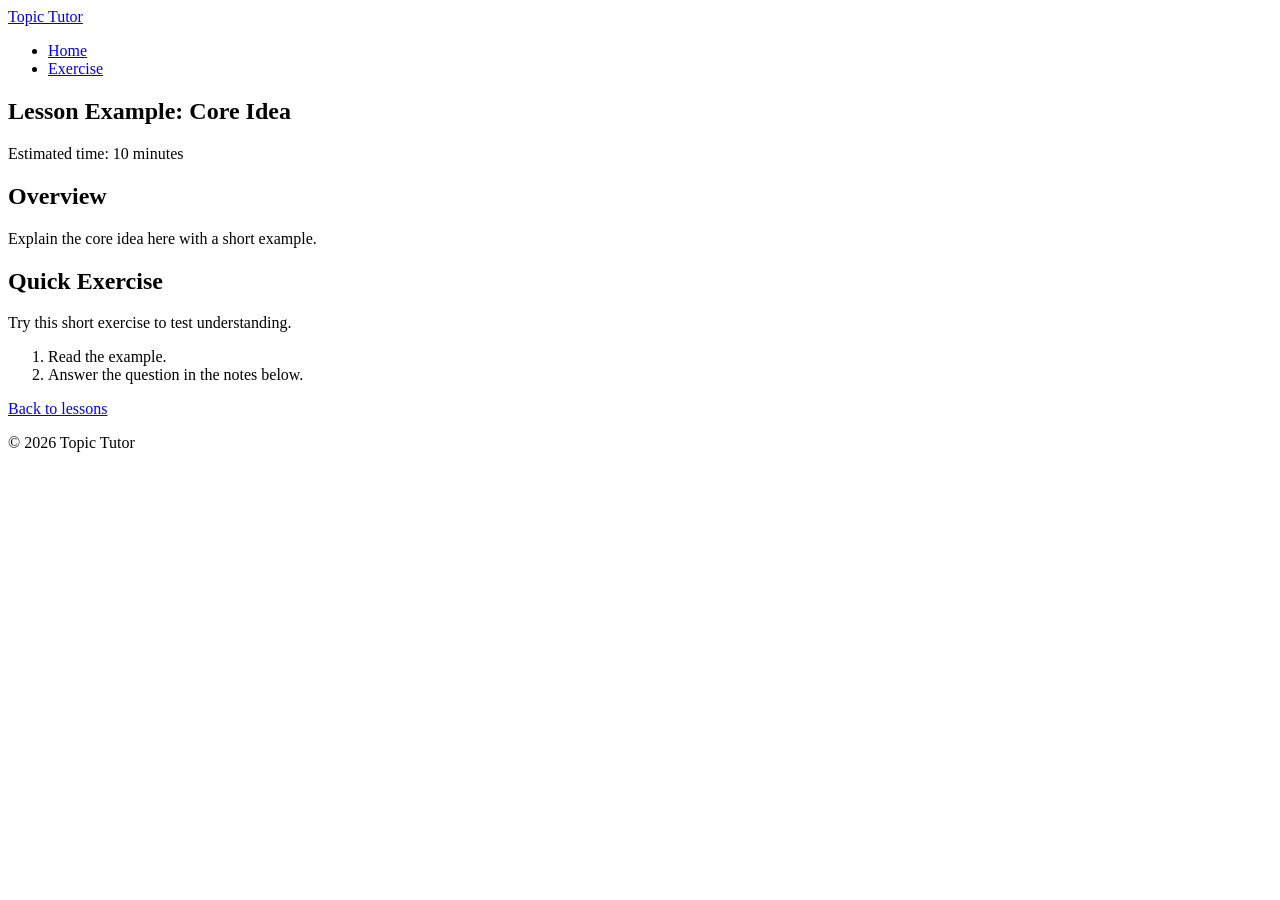
==== lesson example html 1.html @ 651c5259 "Add files via upload" ====
<!doctype html>
<html lang="en">
<head>
  <meta charset="utf-8">
  <meta name="viewport" content="width=device-width,initial-scale=1">
  <title>Lesson Example — Topic Tutor</title>
  <link rel="stylesheet" href="css/style.css">
</head>
<body>
  <header class="site-header">
    <div class="container">
      <a class="brand" href="index.html">Topic Tutor</a>
      <nav class="main-nav" aria-label="Lesson navigation">
        <ul>
          <li><a href="index.html">Home</a></li>
          <li><a href="#exercise">Exercise</a></li>
        </ul>
      </nav>
    </div>
  </header>

  <main class="container">
    <article>
      <h1>Lesson Example: Core Idea</h1>
      <p class="muted">Estimated time: 10 minutes</p>
      <section>
        <h2>Overview</h2>
        <p>Explain the core idea here with a short example.</p>
      </section>

      <section id="exercise">
        <h2>Quick Exercise</h2>
        <p>Try this short exercise to test understanding.</p>
        <ol>
          <li>Read the example.</li>
          <li>Answer the question in the notes below.</li>
        </ol>
      </section>

      <nav aria-label="Lesson actions">
        <a class="link" href="index.html">Back to lessons</a>
      </nav>
    </article>
  </main>

  <footer class="site-footer">
    <div class="container">
      <p>&copy; <span id="year"></span> Topic Tutor</p>
    </div>
  </footer>

  <script>
    document.getElementById('year').textContent = new Date().getFullYear();
  </script>
</body>
</html>
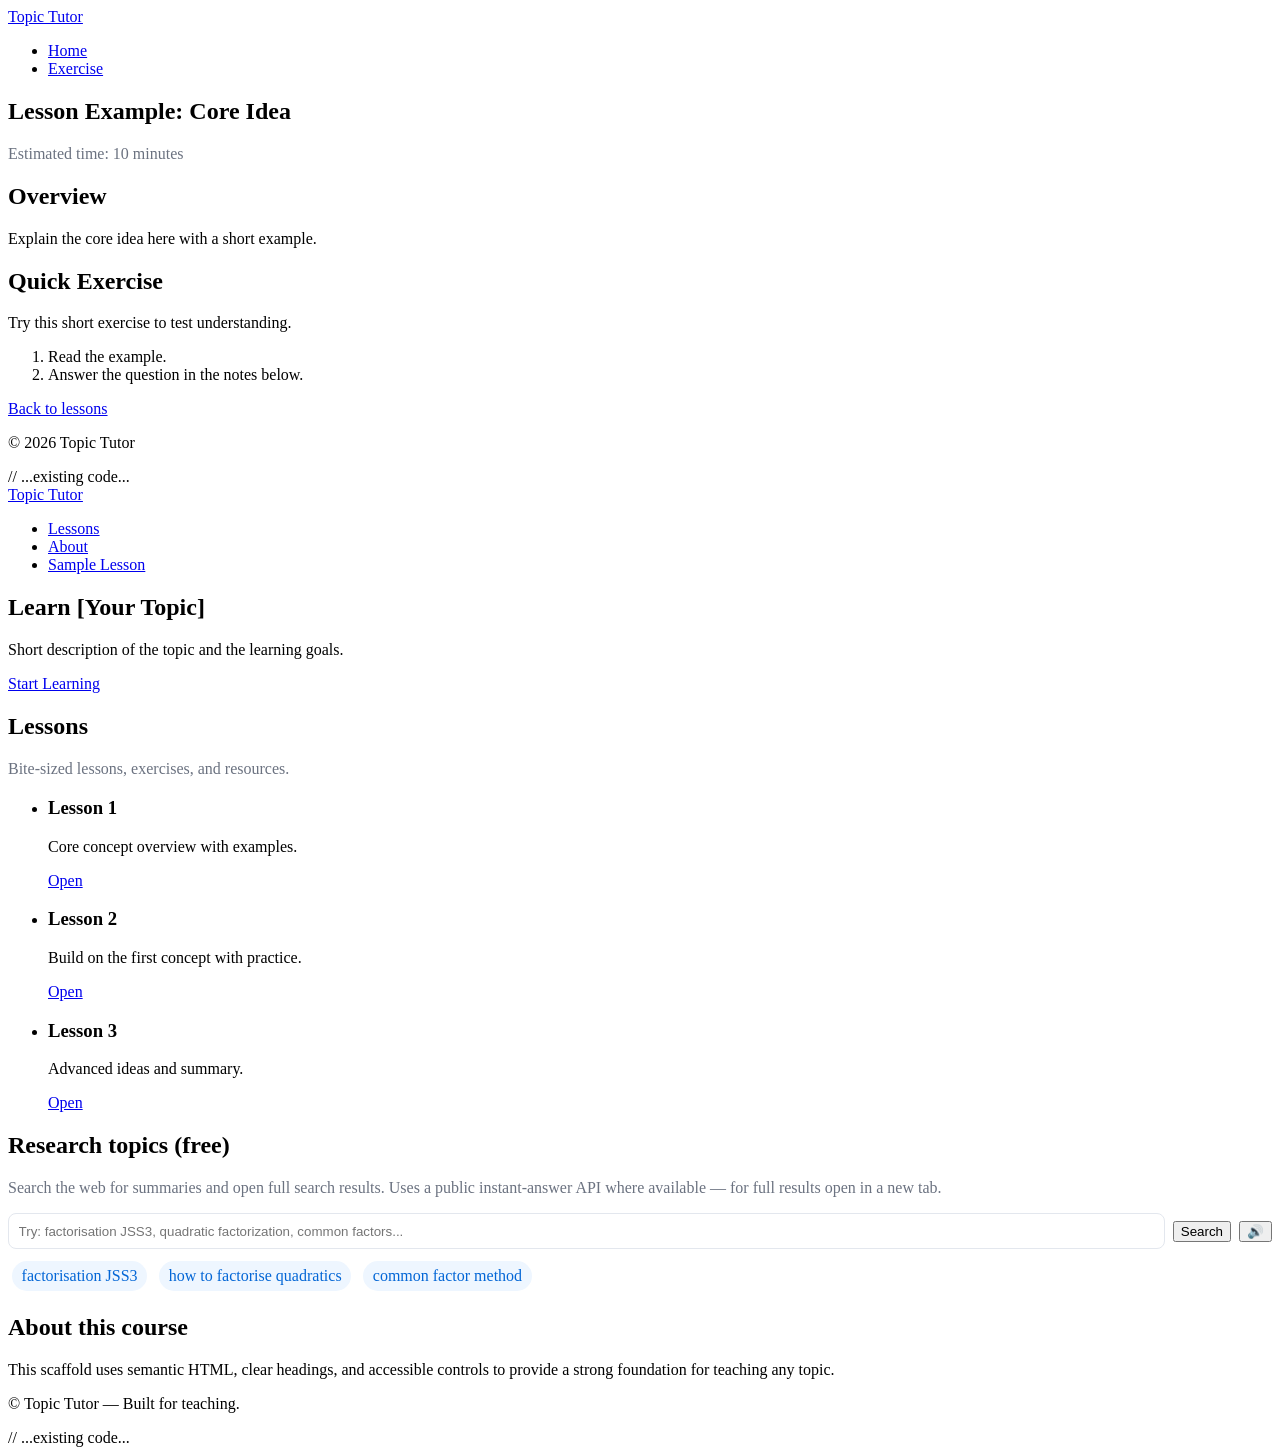
==== commit c2839053: "Add files via upload" ====
--- a/lesson example html 1.html
+++ b/lesson example html 1.html
@@ -53,4 +53,248 @@
     document.getElementById('year').textContent = new Date().getFullYear();
   </script>
 </body>
-</html>+</html>
+// ...existing code...
+<!doctype html>
+<html lang="en">
+<head>
+  <meta charset="utf-8">
+  <meta name="viewport" content="width=device-width,initial-scale=1">
+  <title>Topic Tutor — Introduction</title>
+  <meta name="description" content="A concise, accessible learning site scaffold for teaching a specific topic.">
+  <link rel="stylesheet" href="css/style.css">
+
+  <!-- Lively visuals & small local styles -->
+  <style>
+    /* subtle animations and lively UI */
+    .hero { transition: transform .6s ease, box-shadow .6s ease; will-change: transform; }
+    .hero:hover { transform: translateY(-6px); box-shadow: 0 10px 30px rgba(2,32,71,.08); }
+    .chip { display:inline-block;padding:.35rem .6rem;border-radius:999px;background:#eef6ff;color:#0366d6;margin:.25rem;cursor:pointer;transition:transform .15s; }
+    .chip:hover{ transform:translateY(-3px);box-shadow:0 6px 18px rgba(3,102,214,.08); }
+    .research .controls{display:flex;gap:.5rem;align-items:center;margin-top:.5rem}
+    .research input[type="search"]{flex:1;padding:.6rem;border-radius:8px;border:1px solid #e3e7ee}
+    .result{padding:.75rem;border-radius:8px;background:#fff;margin:.5rem 0;box-shadow:0 2px 6px rgba(10,20,40,.03)}
+    .result h4{margin:0 0 .25rem}
+    .muted{color:#6b7280}
+    .pulse{animation:pulse 2s infinite ease-in-out}
+    @keyframes pulse{0%{opacity:1}50%{opacity:.6}100%{opacity:1}}
+  </style>
+</head>
+<body>
+  <header class="site-header">
+    <div class="container">
+      <a class="brand" href="index.html">Topic Tutor</a>
+      <nav class="main-nav" aria-label="Main navigation">
+        <ul>
+          <li><a href="#lessons">Lessons</a></li>
+          <li><a href="#about">About</a></li>
+          <li><a href="lesson-example.html">Sample Lesson</a></li>
+        </ul>
+      </nav>
+    </div>
+  </header>
+
+  <main>
+    <section class="hero">
+      <div class="container">
+        <h1>Learn [Your Topic]</h1>
+        <p class="lead">Short description of the topic and the learning goals.</p>
+        <a class="cta" href="#lessons">Start Learning</a>
+      </div>
+    </section>
+
+    <section id="lessons" class="lessons container">
+      <h2>Lessons</h2>
+      <p class="muted">Bite-sized lessons, exercises, and resources.</p>
+      <ul class="lesson-grid">
+        <li class="lesson">
+          <h3>Lesson 1</h3>
+          <p>Core concept overview with examples.</p>
+          <a class="link" href="lesson-example.html">Open</a>
+        </li>
+        <li class="lesson">
+          <h3>Lesson 2</h3>
+          <p>Build on the first concept with practice.</p>
+          <a class="link" href="#">Open</a>
+        </li>
+        <li class="lesson">
+          <h3>Lesson 3</h3>
+          <p>Advanced ideas and summary.</p>
+          <a class="link" href="#">Open</a>
+        </li>
+      </ul>
+    </section>
+
+    <!-- Research / Free search section (lively + TTS + quick open) -->
+    <section id="research" class="research container" aria-label="Free research">
+      <h2>Research topics (free)</h2>
+      <p class="muted">Search the web for summaries and open full search results. Uses a public instant-answer API where available — for full results open in a new tab.</p>
+
+      <div class="controls">
+        <input id="research-query" type="search" placeholder="Try: factorisation JSS3, quadratic factorization, common factors..." aria-label="Search query">
+        <button id="research-btn" class="cta">Search</button>
+        <button id="research-tts" title="Read aloud">🔊</button>
+      </div>
+
+      <div id="suggestions" aria-hidden="false" style="margin-top:.5rem;">
+        <span class="chip">factorisation JSS3</span>
+        <span class="chip">how to factorise quadratics</span>
+        <span class="chip">common factor method</span>
+      </div>
+
+      <div id="research-results" style="margin-top:1rem"></div>
+    </section>
+
+    <section id="about" class="about container">
+      <h2>About this course</h2>
+      <p>This scaffold uses semantic HTML, clear headings, and accessible controls to provide a strong foundation for teaching any topic.</p>
+    </section>
+  </main>
+
+  <footer class="site-footer">
+    <div class="container">
+      <p>&copy; <span id="year"></span> Topic Tutor — Built for teaching.</p>
+    </div>
+  </footer>
+
+  <script>
+    document.getElementById('year').textContent = new Date().getFullYear();
+
+    // Elements
+    const qInput = document.getElementById('research-query');
+    const qBtn = document.getElementById('research-btn');
+    const ttsBtn = document.getElementById('research-tts');
+    const resultsEl = document.getElementById('research-results');
+    const suggestions = document.getElementById('suggestions');
+
+    // click suggestion chips
+    suggestions?.addEventListener('click', e => {
+      const chip = e.target.closest('.chip');
+      if (!chip) return;
+      qInput.value = chip.textContent.trim();
+      qBtn.click();
+    });
+
+    // simple debounce
+    let debounce;
+    qInput.addEventListener('input', () => {
+      clearTimeout(debounce);
+      debounce = setTimeout(() => {
+        // small UX: show helper chips when typing
+        suggestions.style.opacity = qInput.value ? '0.5' : '1';
+      }, 300);
+    });
+
+    // Search using DuckDuckGo Instant Answer (no API key). If CORS blocked, fallback to opening search.
+    async function searchQuery(q){
+      resultsEl.innerHTML = '<div class="result pulse">Searching…</div>';
+      if (!q) { resultsEl.innerHTML = '<div class="result muted">Enter a query.</div>'; return; }
+      const url = 'https://api.duckduckgo.com/?q=' + encodeURIComponent(q) + '&format=json&no_redirect=1&no_html=1';
+      try {
+        const resp = await fetch(url);
+        if (!resp.ok) throw new Error('no-json');
+        const data = await resp.json();
+        renderDuckResults(q, data);
+      } catch (err) {
+        // fallback: show link to open search in new tab
+        resultsEl.innerHTML = `
+          <div class="result">
+            <h4>No instant summary available</h4>
+            <p class="muted">Open full search results in a new tab.</p>
+            <a class="link" href="https://duckduckgo.com/?q=${encodeURIComponent(q)}" target="_blank" rel="noopener">Open DuckDuckGo</a>
+            <a class="link" href="https://www.google.com/search?q=${encodeURIComponent(q)}" target="_blank" rel="noopener" style="margin-left:1rem">Open Google</a>
+          </div>`;
+      }
+    }
+
+    function renderDuckResults(q, data){
+      resultsEl.innerHTML = '';
+      // Abstract / summary
+      if (data.Abstract || data.Heading){
+        const title = data.Heading || q;
+        const summary = data.Abstract || data.AbstractText || '';
+        const box = document.createElement('div');
+        box.className = 'result';
+        box.innerHTML = `
+          <h4>${escapeHtml(title)}</h4>
+          <p>${escapeHtml(summary) || '<span class="muted">No short summary available.</span>'}</p>
+          <div style="margin-top:.5rem">
+            <button data-action="open" data-q="${encodeURIComponent(q)}">Open search</button>
+            <button data-action="read" data-text="${escapeAttr((title + '. ' + summary).trim())}">Read</button>
+          </div>
+        `;
+        resultsEl.appendChild(box);
+      }
+
+      // Related topics
+      if (Array.isArray(data.RelatedTopics) && data.RelatedTopics.length){
+        data.RelatedTopics.slice(0,6).forEach(rt => {
+          // some items have Text + FirstURL, some have Topics array
+          const text = rt.Text || (rt.Topics && rt.Topics[0] && rt.Topics[0].Text) || '';
+          const url = rt.FirstURL || (rt.Topics && rt.Topics[0] && rt.Topics[0].FirstURL) || '';
+          if (!text) return;
+          const el = document.createElement('div');
+          el.className = 'result';
+          el.innerHTML = `
+            <h4>${escapeHtml(text.split(' - ')[0])}</h4>
+            <p class="muted">${escapeHtml(text)}</p>
+            <div style="margin-top:.5rem">
+              <button data-action="open-url" data-url="${escapeAttr(url || 'https://duckduckgo.com/?q=' + encodeURIComponent(text))}">Open</button>
+              <button data-action="read" data-text="${escapeAttr(text)}">Read</button>
+            </div>
+          `;
+          resultsEl.appendChild(el);
+        });
+      }
+
+      // If nothing rendered, show open links
+      if (!resultsEl.children.length){
+        resultsEl.innerHTML = `<div class="result"><p class="muted">No instant results — <a href="https://duckduckgo.com/?q=${encodeURIComponent(q)}" target="_blank">open search</a></p></div>`;
+      }
+    }
+
+    // Delegated click handlers for result actions
+    resultsEl.addEventListener('click', e => {
+      const btn = e.target.closest('button');
+      if (!btn) return;
+      const action = btn.dataset.action;
+      if (action === 'open'){
+        const q = decodeURIComponent(btn.dataset.q || '');
+        window.open('https://duckduckgo.com/?q=' + encodeURIComponent(q), '_blank', 'noopener');
+      } else if (action === 'open-url'){
+        const url = btn.dataset.url;
+        window.open(url, '_blank', 'noopener');
+      } else if (action === 'read'){
+        const text = btn.dataset.text || '';
+        speakText(stripTags(text));
+      }
+    });
+
+    // TTS button reads current query + first result text
+    ttsBtn.addEventListener('click', async () => {
+      const q = qInput.value.trim();
+      if (!q) return speakText('Please enter a topic to research.');
+      // prefer first result summary
+      const first = resultsEl.querySelector('.result');
+      const candidate = first ? stripTags(first.innerText || '') : q;
+      speakText(q + '. ' + candidate);
+    });
+
+    qBtn.addEventListener('click', () => searchQuery(qInput.value.trim()));
+    qInput.addEventListener('keydown', (e) => { if (e.key === 'Enter') { e.preventDefault(); qBtn.click(); } });
+
+    // Utilities
+    function speakText(text){
+      if (!window.speechSynthesis) return alert('Speech not supported in this browser.');
+      const t = new SpeechSynthesisUtterance(text);
+      t.rate = 1;
+      speechSynthesis.cancel();
+      speechSynthesis.speak(t);
+    }
+    function stripTags(s){ return (s||'').replace(/<\/?[^>]+(>|$)/g, ''); }
+    function escapeHtml(s){ const div=document.createElement('div'); div.textContent = s||''; return div.innerHTML; }
+    function escapeAttr(s){ return (s||'').replace(/"/g,'&quot;'); }
+  </script>
+</body>
+</html>
+// ...existing code...
